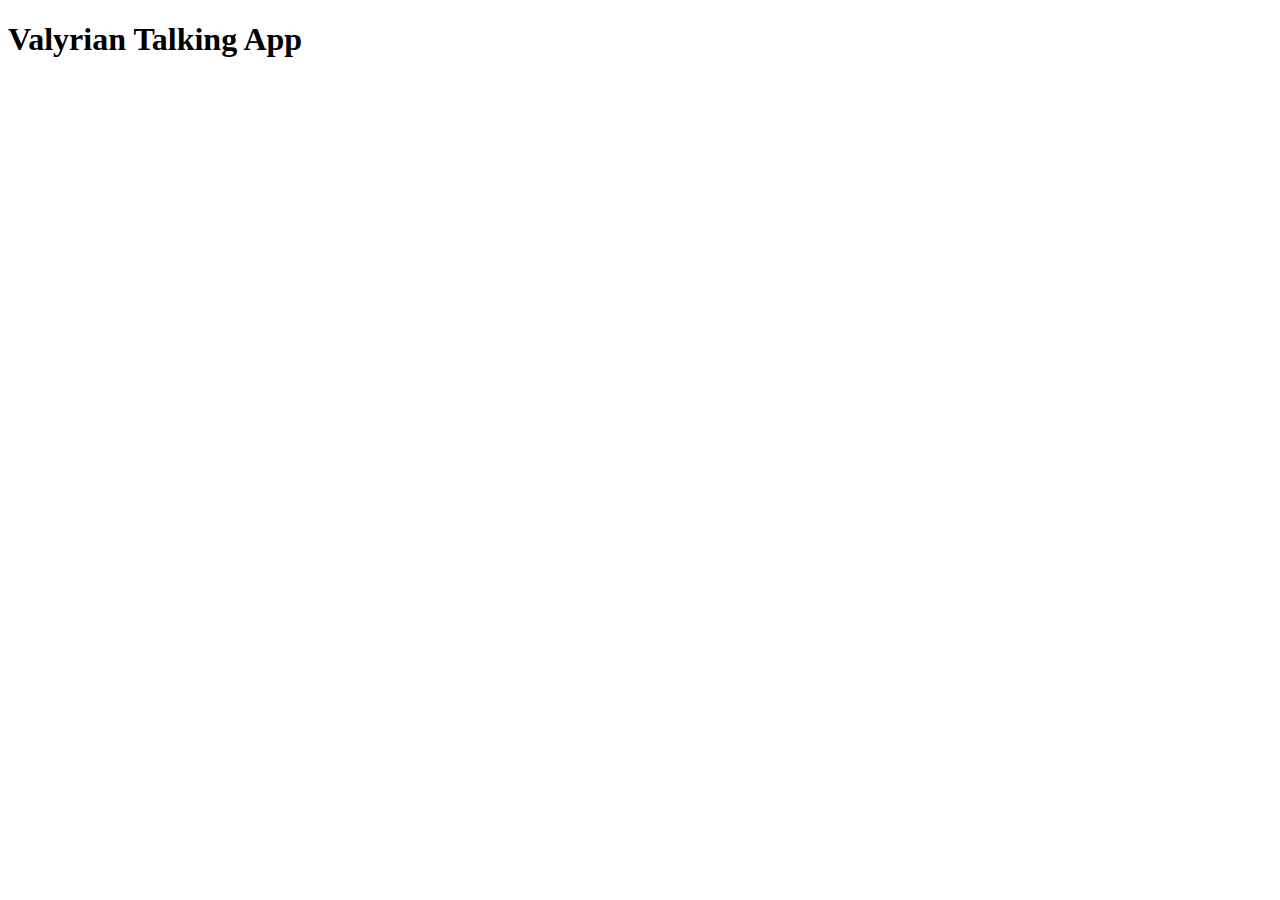
==== index.html @ 003546d3 "Basic Stucture" ====
<!DOCTYPE html>
<html lang="en">

<head>
    <meta charset="UTF-8">
    <meta name="viewport" content="width=device-width, initial-scale=1.0">
    <title>Valyrian Talking App</title>
</head>

<body>
    <h1>Valyrian Talking App</h1>
</body>

</html>
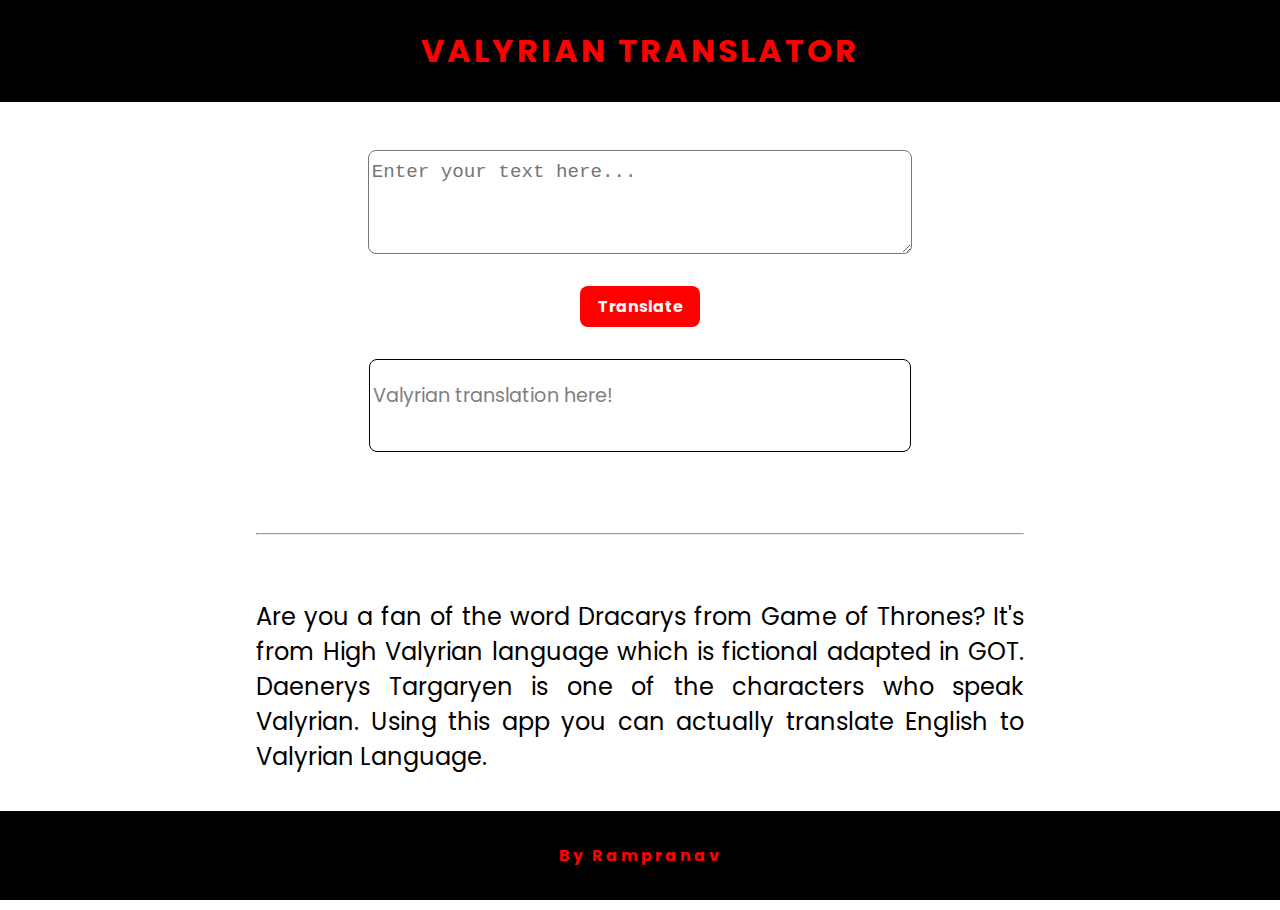
==== commit edb5d134: "Api Fetch,Styles" ====
--- a/index.html
+++ b/index.html
@@ -4,11 +4,40 @@
 <head>
     <meta charset="UTF-8">
     <meta name="viewport" content="width=device-width, initial-scale=1.0">
+    <link rel="stylesheet" href="/css/style.css">
     <title>Valyrian Talking App</title>
 </head>
 
 <body>
-    <h1>Valyrian Talking App</h1>
+    <nav class="navigation">
+        <div class="nav-title">VALYRIAN TRANSLATOR</div>
+    </nav>
+    <div class="content">
+
+        <textarea name="input-text" id="input-text" placeholder="Enter your text here..."></textarea>
+        <button id="btnTranslate">Translate</button>
+        <div class="output-area">
+            <p id="output-text">Valyrian translation here!
+            </p>
+        </div>
+        <div class="content">
+            <button id="clrBtn">Clear</button>
+        </div>
+        <hr>
+        <section class="section">
+            <p>Are you a fan of the word Dracarys from Game of Thrones? It's from High Valyrian language which is
+                fictional adapted in GOT.
+                Daenerys Targaryen is one of the characters who speak Valyrian. Using this app you can actually
+                translate
+                English to Valyrian Language.
+            </p>
+        </section>
+    </div>
+
+    <footer>
+        <div class="footer-header">By Rampranav</div>
+    </footer>
+    <script src="/js/script.js"></script>
 </body>
 
 </html>--- a/css/style.css
+++ b/css/style.css
@@ -0,0 +1,146 @@
+@import url("https://fonts.googleapis.com/css2?family=Poppins:wght@400;700&display=swap");
+
+body {
+  margin: 0;
+  font-family: "Poppins", sans-serif;
+}
+/* fde74c */
+:root {
+  --primary-color: black;
+  --secondary-color: red;
+  --text-secondary: gray;
+}
+/* content */
+.content {
+  width: 60%;
+  margin: auto;
+  text-align: center;
+}
+/* input-text */
+#input-text,
+.output-area {
+  display: block;
+  width: 70%;
+  height: 10vh;
+  padding-top: 10px;
+  padding-left: 3px;
+  margin: auto;
+  margin-top: 3rem;
+  border-radius: 0.5rem;
+  font-size: 1.2rem;
+}
+/* button */
+#btnTranslate,
+#clrBtn {
+  margin-top: 2rem;
+  padding: 0.5rem;
+  border: 0;
+  border-radius: 0.5rem;
+  cursor: pointer;
+  width: 120px;
+  background-color: var(--secondary-color);
+  color: whitesmoke;
+  font-family: "Poppins", sans-serif;
+  font-weight: bold;
+  font-size: 1rem;
+}
+.output-area {
+  text-align: left;
+  border: 1px solid black;
+  padding-top: 1px;
+  margin-top: 2rem;
+  color: var(--text-secondary);
+}
+#clrBtn {
+  visibility: hidden;
+}
+/* Error */
+.error-img {
+  max-width: 450px;
+  display: block;
+  margin: 8rem auto;
+}
+.error-msg {
+  color: var(--text-secondary);
+  margin-bottom: 3rem;
+}
+.error-msg .invert-color {
+  color: var(--secondary-color);
+}
+#tryBtn {
+  text-decoration: none;
+  background-color: var(--secondary-color);
+  padding: 0.7rem 1rem;
+  border-radius: 0.6rem;
+  color: white;
+  font-weight: bold;
+}
+/* nav */
+.navigation {
+  text-align: center;
+  background-color: var(--primary-color);
+  padding: 1.7rem;
+  font-weight: bold;
+  font-size: 2rem;
+  letter-spacing: 3px;
+  color: red;
+  position: sticky;
+  top: 0;
+}
+
+footer {
+  background-color: var(--primary-color);
+  padding: 2rem 0;
+  letter-spacing: 3px;
+  text-align: center;
+  color: red;
+  font-weight: bold;
+  position: fixed;
+  width: 100%;
+  bottom: 0;
+}
+/* section */
+.section {
+  padding: 2rem 0;
+  text-align: justify;
+  margin-bottom: 5rem;
+}
+.section p {
+  font-size: 1.5rem;
+}
+
+@media (max-width: 800px) {
+  #input-text,
+  .output-area {
+    display: block;
+    width: 80%;
+  }
+  .error-img {
+    max-width: 280px;
+    display: block;
+  }
+  .section p {
+    font-size: 1rem;
+  }
+}
+@media (max-width: 600px) {
+  #btnTranslate,
+  #clrBtn {
+    width: 80px;
+    height: 80px;
+    border-radius: 50%;
+    background-color: var(--secondary-color);
+    color: whitesmoke;
+    font-family: "Poppins", sans-serif;
+    font-weight: bold;
+    font-size: small;
+  }
+}
+@media (max-width: 540px) {
+  .output-area {
+    font-size: medium;
+  }
+  .section p {
+    font-size: medium;
+  }
+}
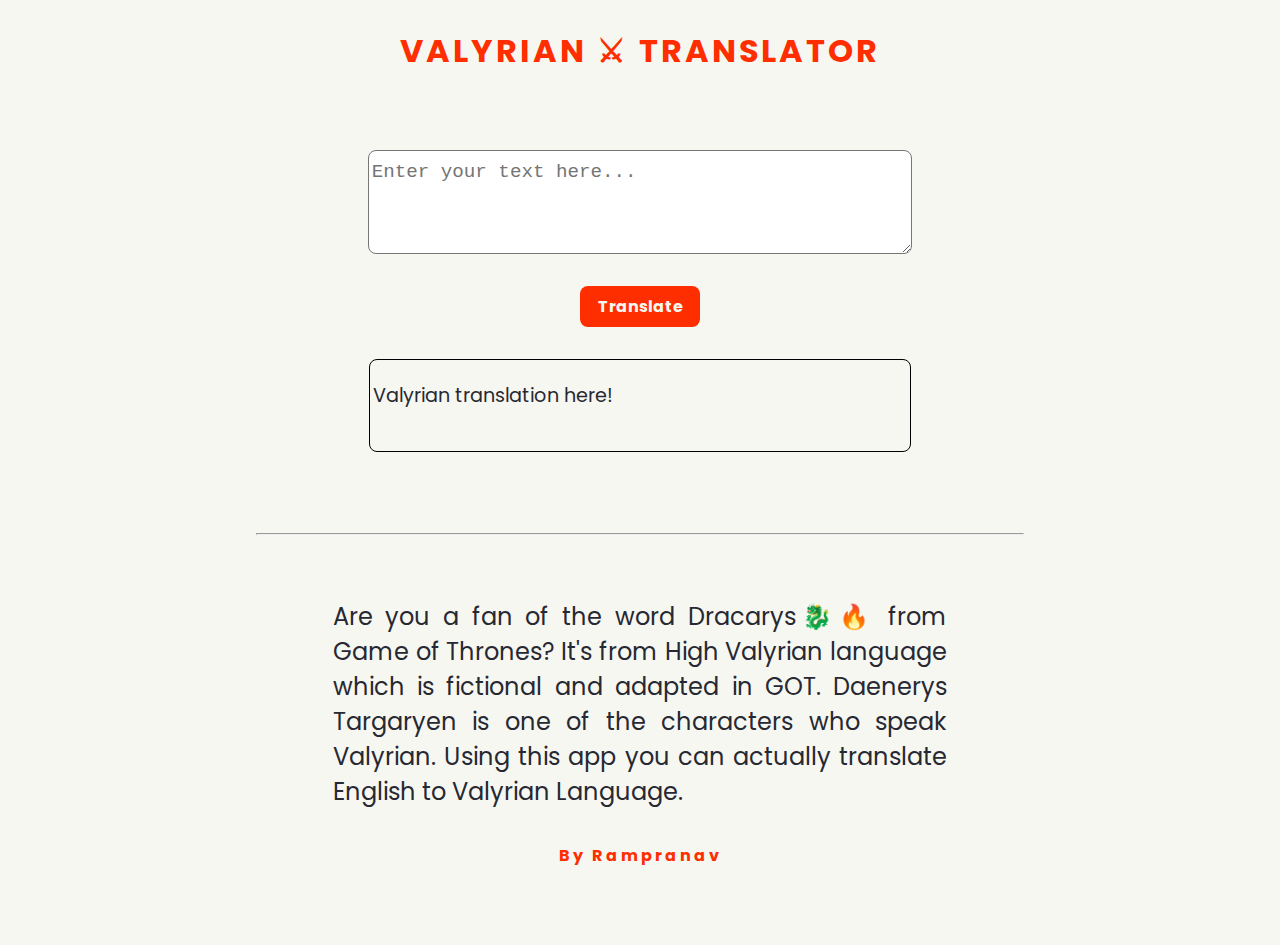
==== commit 72ffc970: "Navbar Style" ====
--- a/index.html
+++ b/index.html
@@ -10,7 +10,7 @@
 
 <body>
     <nav class="navigation">
-        <div class="nav-title">VALYRIAN TRANSLATOR</div>
+        <div class="nav-title">VALYRIAN ⚔ TRANSLATOR</div>
     </nav>
     <div class="content">
 
@@ -25,8 +25,8 @@
         </div>
         <hr>
         <section class="section">
-            <p>Are you a fan of the word Dracarys from Game of Thrones? It's from High Valyrian language which is
-                fictional adapted in GOT.
+            <p>Are you a fan of the word Dracarys🐉🔥 from Game of Thrones? It's from High Valyrian language which is
+                fictional and adapted in GOT.
                 Daenerys Targaryen is one of the characters who speak Valyrian. Using this app you can actually
                 translate
                 English to Valyrian Language.
--- a/css/style.css
+++ b/css/style.css
@@ -1,15 +1,20 @@
 @import url("https://fonts.googleapis.com/css2?family=Poppins:wght@400;700&display=swap");
+
+:root {
+  --primary-color: #272932;
+  --secondary-color: #ff2e00;
+  --text-secondary: gray;
+  --text-primary: #f7f7f2;
+}
 
 body {
   margin: 0;
   font-family: "Poppins", sans-serif;
+  /* background-image: linear-gradient(120deg, red, white); */
+  background-color: var(--text-primary);
+  color: var(--primary-color);
 }
-/* fde74c */
-:root {
-  --primary-color: black;
-  --secondary-color: red;
-  --text-secondary: gray;
-}
+
 /* content */
 .content {
   width: 60%;
@@ -39,7 +44,7 @@
   cursor: pointer;
   width: 120px;
   background-color: var(--secondary-color);
-  color: whitesmoke;
+  color: var(--text-primary);
   font-family: "Poppins", sans-serif;
   font-weight: bold;
   font-size: 1rem;
@@ -49,7 +54,7 @@
   border: 1px solid black;
   padding-top: 1px;
   margin-top: 2rem;
-  color: var(--text-secondary);
+  color: var(--primary-color);
 }
 #clrBtn {
   visibility: hidden;
@@ -72,35 +77,37 @@
   background-color: var(--secondary-color);
   padding: 0.7rem 1rem;
   border-radius: 0.6rem;
-  color: white;
+  color: var(--text-primary);
   font-weight: bold;
 }
 /* nav */
 .navigation {
   text-align: center;
-  background-color: var(--primary-color);
+  background-color: var(--text-primary);
   padding: 1.7rem;
   font-weight: bold;
   font-size: 2rem;
   letter-spacing: 3px;
-  color: red;
+  color: var(--secondary-color);
   position: sticky;
   top: 0;
 }
 
 footer {
-  background-color: var(--primary-color);
+  background-color: var(--text-primary);
   padding: 2rem 0;
   letter-spacing: 3px;
   text-align: center;
-  color: red;
   font-weight: bold;
   position: fixed;
   width: 100%;
   bottom: 0;
+  color: var(--secondary-color);
 }
 /* section */
 .section {
+  width: 80%;
+  margin: auto;
   padding: 2rem 0;
   text-align: justify;
   margin-bottom: 5rem;
@@ -130,7 +137,7 @@
     height: 80px;
     border-radius: 50%;
     background-color: var(--secondary-color);
-    color: whitesmoke;
+    color: var(--text-primary);
     font-family: "Poppins", sans-serif;
     font-weight: bold;
     font-size: small;
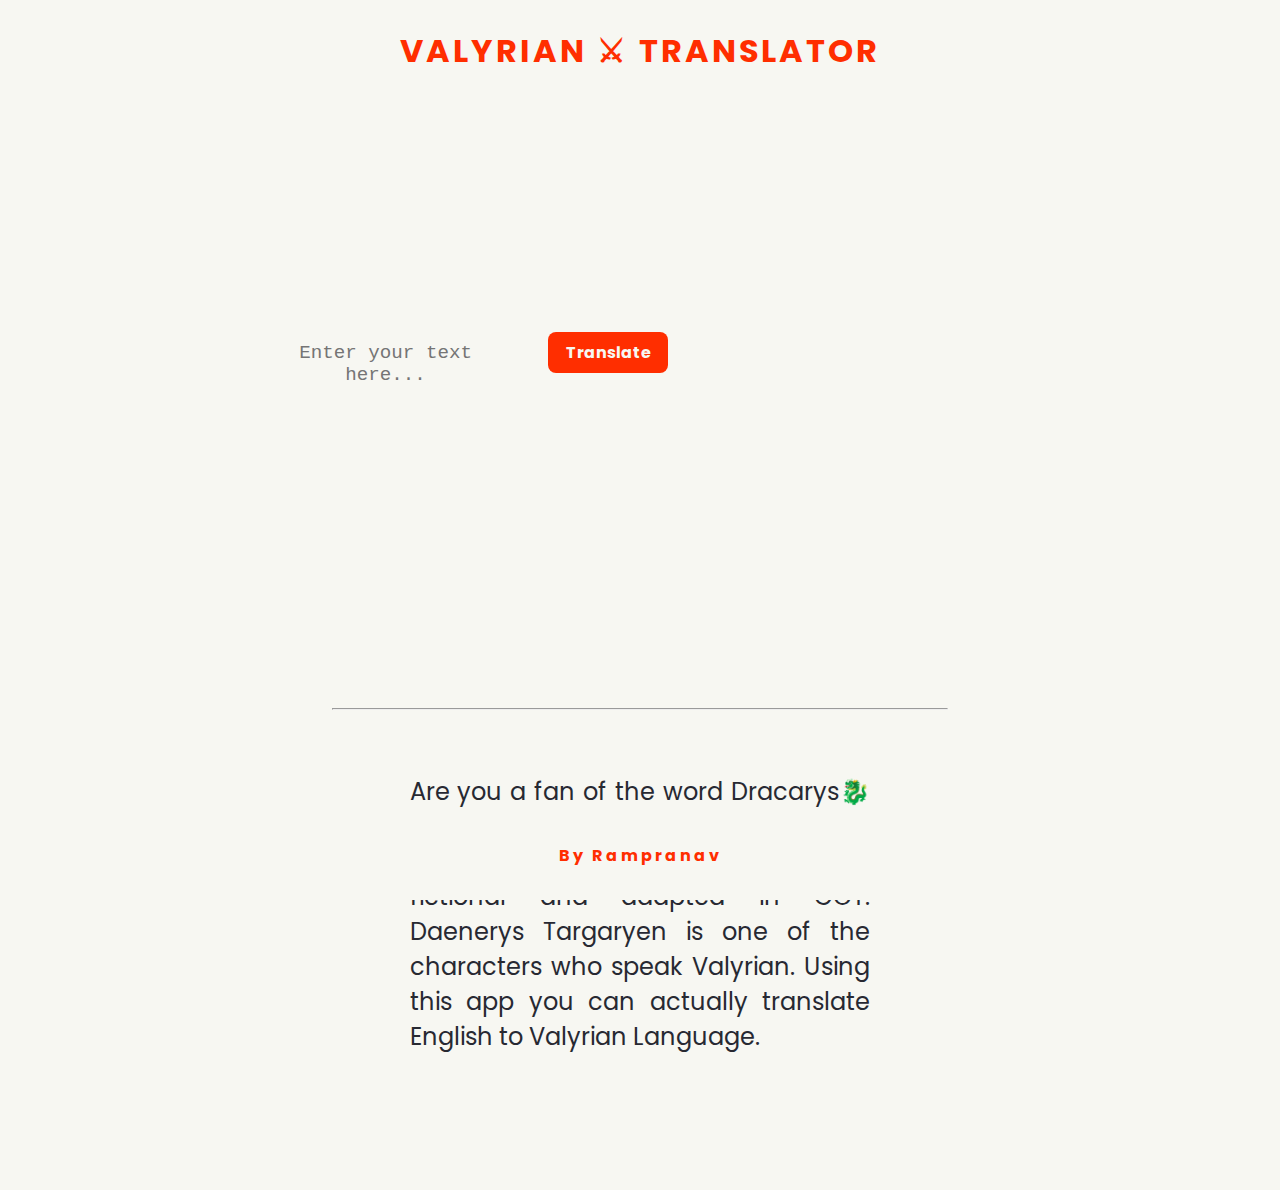
==== commit 35ac9389: "Layout Change" ====
--- a/index.html
+++ b/index.html
@@ -13,18 +13,24 @@
         <div class="nav-title">VALYRIAN ⚔ TRANSLATOR</div>
     </nav>
     <div class="content">
+        <div class="row">
+            <div class="col input-area">
+                <textarea name="input-text" id="input-text" placeholder="Enter your text here..."></textarea>
+            </div>
+            <div class="col btns">
+                <button id="btnTranslate">Translate</button>
+                <button id="clrBtn">Clear</button>
+            </div>
+            <div class="col output-area">
+                <p id="output-text">
+                </p>
+            </div>
 
-        <textarea name="input-text" id="input-text" placeholder="Enter your text here..."></textarea>
-        <button id="btnTranslate">Translate</button>
-        <div class="output-area">
-            <p id="output-text">Valyrian translation here!
-            </p>
-        </div>
-        <div class="content">
-            <button id="clrBtn">Clear</button>
         </div>
         <hr>
+
         <section class="section">
+
             <p>Are you a fan of the word Dracarys🐉🔥 from Game of Thrones? It's from High Valyrian language which is
                 fictional and adapted in GOT.
                 Daenerys Targaryen is one of the characters who speak Valyrian. Using this app you can actually
--- a/css/style.css
+++ b/css/style.css
@@ -14,25 +14,45 @@
   background-color: var(--text-primary);
   color: var(--primary-color);
 }
-
-/* content */
+/* errorpage */
 .content {
   width: 60%;
   margin: auto;
   text-align: center;
 }
+.row {
+  display: flex;
+  justify-content: center;
+  align-items: center;
+}
+
 /* input-text */
 #input-text,
 .output-area {
-  display: block;
-  width: 70%;
-  height: 10vh;
+  height: 15vh;
+  background: none;
   padding-top: 10px;
-  padding-left: 3px;
+  margin-top: 3rem;
+  font-size: 1.2rem;
+  padding: 10rem 2rem;
+  border: 0;
+}
+#input-text {
+  resize: none;
+  width: 80%;
+  padding-right: 5rem;
+  padding-top: 15rem;
+  text-align: center;
   margin: auto;
-  margin-top: 3rem;
-  border-radius: 0.5rem;
-  font-size: 1.2rem;
+  outline: none;
+}
+.input-area,
+.output-area {
+  width: 40%;
+}
+
+.btns {
+  padding: 0 3rem;
 }
 /* button */
 #btnTranslate,
@@ -48,11 +68,9 @@
   font-family: "Poppins", sans-serif;
   font-weight: bold;
   font-size: 1rem;
+  display: block;
 }
 .output-area {
-  text-align: left;
-  border: 1px solid black;
-  padding-top: 1px;
   margin-top: 2rem;
   color: var(--primary-color);
 }
@@ -106,7 +124,7 @@
 }
 /* section */
 .section {
-  width: 80%;
+  width: 60%;
   margin: auto;
   padding: 2rem 0;
   text-align: justify;
@@ -115,12 +133,15 @@
 .section p {
   font-size: 1.5rem;
 }
+hr {
+  margin-top: 4rem;
+  width: 80%;
+}
 
 @media (max-width: 800px) {
   #input-text,
   .output-area {
     display: block;
-    width: 80%;
   }
   .error-img {
     max-width: 280px;
@@ -133,14 +154,12 @@
 @media (max-width: 600px) {
   #btnTranslate,
   #clrBtn {
-    width: 80px;
-    height: 80px;
-    border-radius: 50%;
-    background-color: var(--secondary-color);
-    color: var(--text-primary);
-    font-family: "Poppins", sans-serif;
-    font-weight: bold;
     font-size: small;
+    margin-left: 0.5rem;
+  }
+  #input-text,
+  .output-area {
+    text-align: justify;
   }
 }
 @media (max-width: 540px) {
@@ -150,4 +169,9 @@
   .section p {
     font-size: medium;
   }
+  #btnTranslate,
+  #clrBtn {
+    width: 90%;
+    font-size: small;
+  }
 }
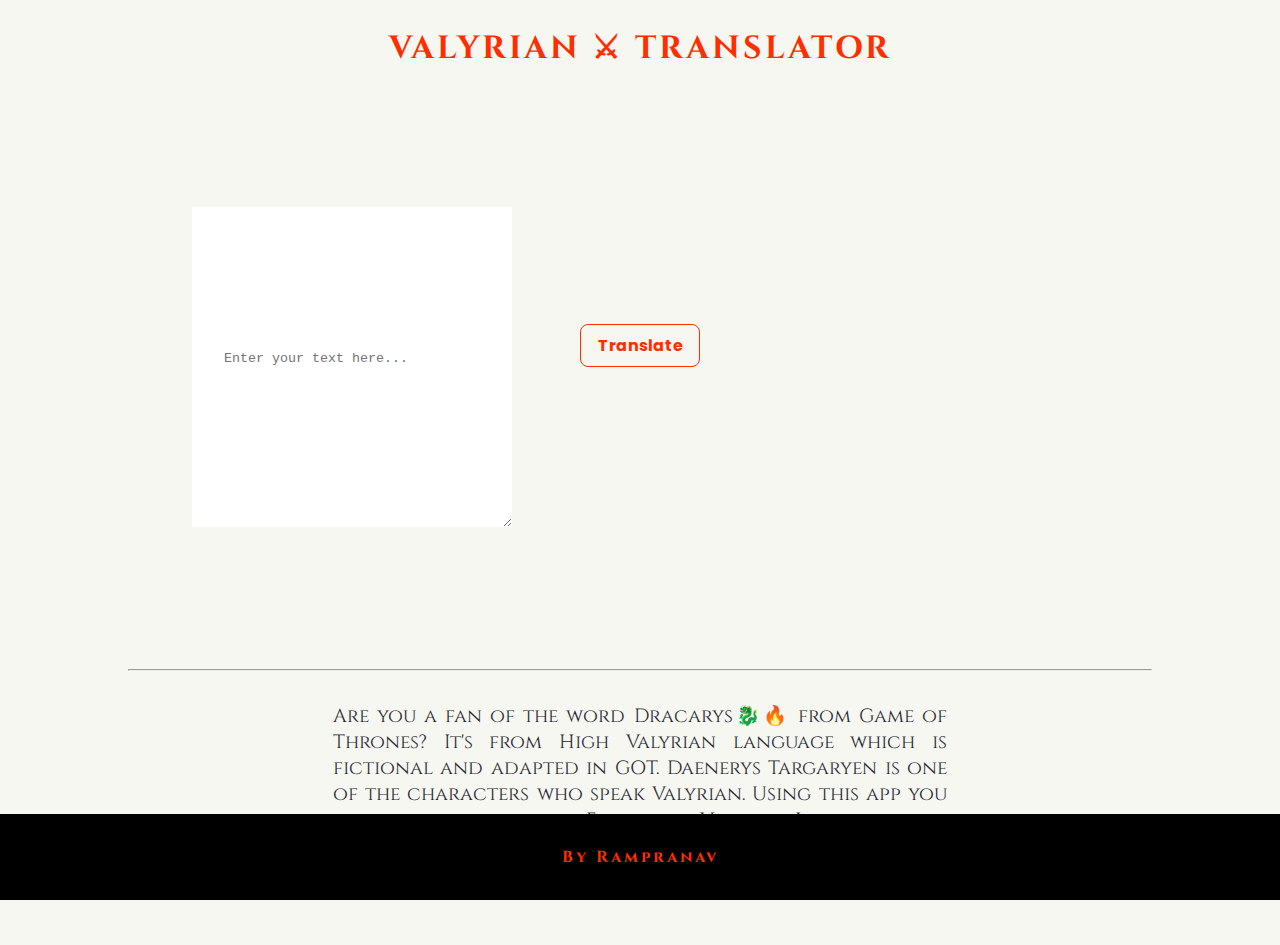
==== commit 73795271: "Added Flexbox Style" ====
--- a/index.html
+++ b/index.html
@@ -12,23 +12,20 @@
     <nav class="navigation">
         <div class="nav-title">VALYRIAN ⚔ TRANSLATOR</div>
     </nav>
+    <div class="row">
+        <div class="col input-area">
+            <textarea name="input-text" id="input-text" placeholder="Enter your text here..."></textarea>
+        </div>
+        <div class="col btns">
+            <button id="btnTranslate">Translate</button>
+            <button id="clrBtn">Clear</button>
+        </div>
+        <div class="col output-area">
+            <p id="output-text"></p>
+        </div>
+    </div>
     <div class="content">
-        <div class="row">
-            <div class="col input-area">
-                <textarea name="input-text" id="input-text" placeholder="Enter your text here..."></textarea>
-            </div>
-            <div class="col btns">
-                <button id="btnTranslate">Translate</button>
-                <button id="clrBtn">Clear</button>
-            </div>
-            <div class="col output-area">
-                <p id="output-text">
-                </p>
-            </div>
-
-        </div>
         <hr>
-
         <section class="section">
 
             <p>Are you a fan of the word Dracarys🐉🔥 from Game of Thrones? It's from High Valyrian language which is
--- a/css/style.css
+++ b/css/style.css
@@ -1,22 +1,26 @@
 @import url("https://fonts.googleapis.com/css2?family=Poppins:wght@400;700&display=swap");
-
+@import url("https://fonts.googleapis.com/css2?family=Cinzel:wght@400;700&display=swap");
 :root {
   --primary-color: #272932;
   --secondary-color: #ff2e00;
   --text-secondary: gray;
   --text-primary: #f7f7f2;
 }
-
+* {
+  margin: 0;
+  padding: 0;
+  box-sizing: border-box;
+}
 body {
   margin: 0;
   font-family: "Poppins", sans-serif;
-  /* background-image: linear-gradient(120deg, red, white); */
+  font-family: "Cinzel", serif;
   background-color: var(--text-primary);
   color: var(--primary-color);
 }
 /* errorpage */
 .content {
-  width: 60%;
+  width: 80%;
   margin: auto;
   text-align: center;
 }
@@ -24,37 +28,36 @@
   display: flex;
   justify-content: center;
   align-items: center;
+  height: 60vh;
+}
+.col {
+  height: 20rem;
+  width: 20rem;
+}
+.output-area {
+  padding: 0 1rem;
+  padding-top: 9rem;
 }
 
-/* input-text */
-#input-text,
-.output-area {
-  height: 15vh;
-  background: none;
-  padding-top: 10px;
-  margin-top: 3rem;
-  font-size: 1.2rem;
-  padding: 10rem 2rem;
+#output-text {
+  word-wrap: break-word;
+}
+
+#input-text {
+  height: 20rem;
+  padding-top: 9rem;
+  padding-left: 2rem;
+  width: 100%;
   border: 0;
 }
-#input-text {
-  resize: none;
-  width: 80%;
-  padding-right: 5rem;
-  padding-top: 15rem;
-  text-align: center;
-  margin: auto;
-  outline: none;
-}
-.input-area,
-.output-area {
-  width: 40%;
+.btns {
+  display: flex;
+  flex-direction: column;
+  justify-content: center;
+  align-items: center;
+  width: 20%;
 }
 
-.btns {
-  padding: 0 3rem;
-}
-/* button */
 #btnTranslate,
 #clrBtn {
   margin-top: 2rem;
@@ -63,17 +66,14 @@
   border-radius: 0.5rem;
   cursor: pointer;
   width: 120px;
-  background-color: var(--secondary-color);
-  color: var(--text-primary);
+  background-color: var(--text-primary);
+  color: var(--secondary-color);
   font-family: "Poppins", sans-serif;
   font-weight: bold;
   font-size: 1rem;
-  display: block;
+  border: 1px solid var(--secondary-color);
 }
-.output-area {
-  margin-top: 2rem;
-  color: var(--primary-color);
-}
+
 #clrBtn {
   visibility: hidden;
 }
@@ -112,7 +112,7 @@
 }
 
 footer {
-  background-color: var(--text-primary);
+  background-color: black;
   padding: 2rem 0;
   letter-spacing: 3px;
   text-align: center;
@@ -131,47 +131,42 @@
   margin-bottom: 5rem;
 }
 .section p {
-  font-size: 1.5rem;
+  font-size: 1.2rem;
 }
 hr {
-  margin-top: 4rem;
-  width: 80%;
+  margin-top: 2rem;
 }
 
-@media (max-width: 800px) {
-  #input-text,
-  .output-area {
-    display: block;
+@media (max-width: 680px) {
+  .row {
+    flex-direction: column;
+    justify-content: center;
   }
-  .error-img {
-    max-width: 280px;
-    display: block;
+  #input-text {
+    height: 10rem;
+    padding: 1rem;
+    width: 100%;
   }
-  .section p {
-    font-size: 1rem;
+  .input-area {
+    height: 10rem;
   }
-}
-@media (max-width: 600px) {
   #btnTranslate,
   #clrBtn {
-    font-size: small;
-    margin-left: 0.5rem;
+    margin-top: 0.5rem;
+    padding: 0.5rem;
+    cursor: pointer;
+    width: 110px;
   }
-  #input-text,
   .output-area {
-    text-align: justify;
-  }
-}
-@media (max-width: 540px) {
-  .output-area {
+    padding: 1rem;
     font-size: medium;
+    white-space: initial;
   }
   .section p {
     font-size: medium;
   }
-  #btnTranslate,
-  #clrBtn {
-    width: 90%;
-    font-size: small;
+  .btns {
+    width: 20%;
+    height: 15rem;
   }
 }
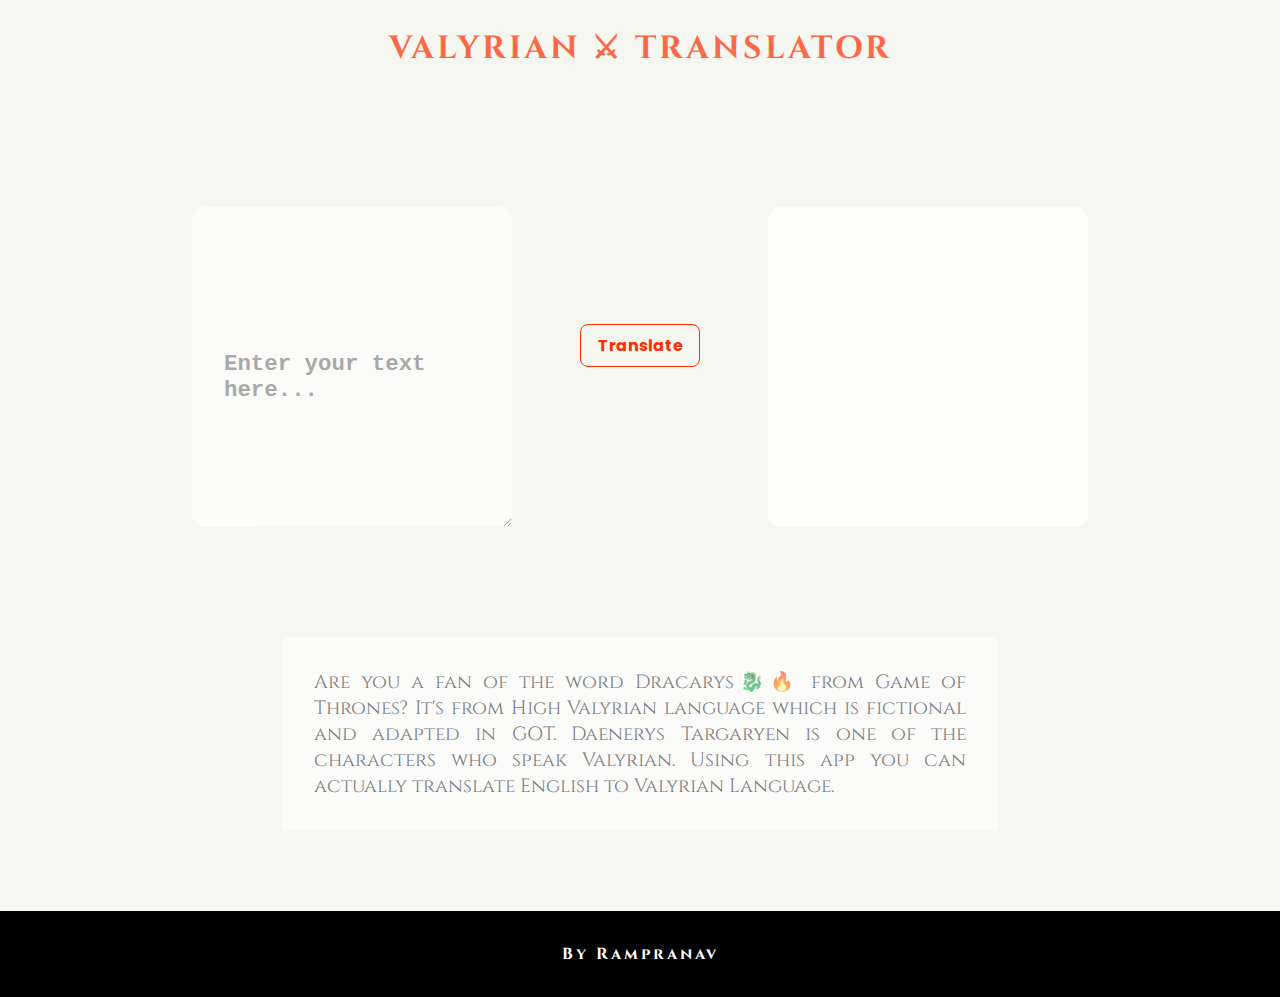
==== commit e467a16a: "Added Background" ====
--- a/index.html
+++ b/index.html
@@ -25,7 +25,6 @@
         </div>
     </div>
     <div class="content">
-        <hr>
         <section class="section">
 
             <p>Are you a fan of the word Dracarys🐉🔥 from Game of Thrones? It's from High Valyrian language which is
--- a/css/style.css
+++ b/css/style.css
@@ -17,6 +17,10 @@
   font-family: "Cinzel", serif;
   background-color: var(--text-primary);
   color: var(--primary-color);
+  background-image: url(/img/dracarys.jpg);
+  background-repeat: no-repeat;
+  background-size: cover;
+  background-attachment: fixed;
 }
 /* errorpage */
 .content {
@@ -37,11 +41,16 @@
 .output-area {
   padding: 0 1rem;
   padding-top: 9rem;
+  background: rgba(255, 255, 255, 0.7);
+  font-weight: bold;
+  color: black;
+  font-size: 1.4rem;
+  border-radius: 0.8rem;
 }
 
-#output-text {
+/* #output-text {
   word-wrap: break-word;
-}
+} */
 
 #input-text {
   height: 20rem;
@@ -49,6 +58,11 @@
   padding-left: 2rem;
   width: 100%;
   border: 0;
+  border-radius: 0.8rem;
+  background-color: white;
+  opacity: 60%;
+  font-weight: bold;
+  font-size: 1.4rem;
 }
 .btns {
   display: flex;
@@ -107,8 +121,7 @@
   font-size: 2rem;
   letter-spacing: 3px;
   color: var(--secondary-color);
-  position: sticky;
-  top: 0;
+  opacity: 70%;
 }
 
 footer {
@@ -117,28 +130,28 @@
   letter-spacing: 3px;
   text-align: center;
   font-weight: bold;
-  position: fixed;
-  width: 100%;
-  bottom: 0;
-  color: var(--secondary-color);
+  color: white;
 }
 /* section */
 .section {
-  width: 60%;
+  width: 70%;
   margin: auto;
-  padding: 2rem 0;
+  padding: 2rem 2rem;
   text-align: justify;
   margin-bottom: 5rem;
+  background-color: white;
+  opacity: 60%;
 }
 .section p {
   font-size: 1.2rem;
 }
-hr {
-  margin-top: 2rem;
-}
 
 @media (max-width: 680px) {
+  .section {
+    margin-top: 5rem;
+  }
   .row {
+    margin-top: 4rem;
     flex-direction: column;
     justify-content: center;
   }
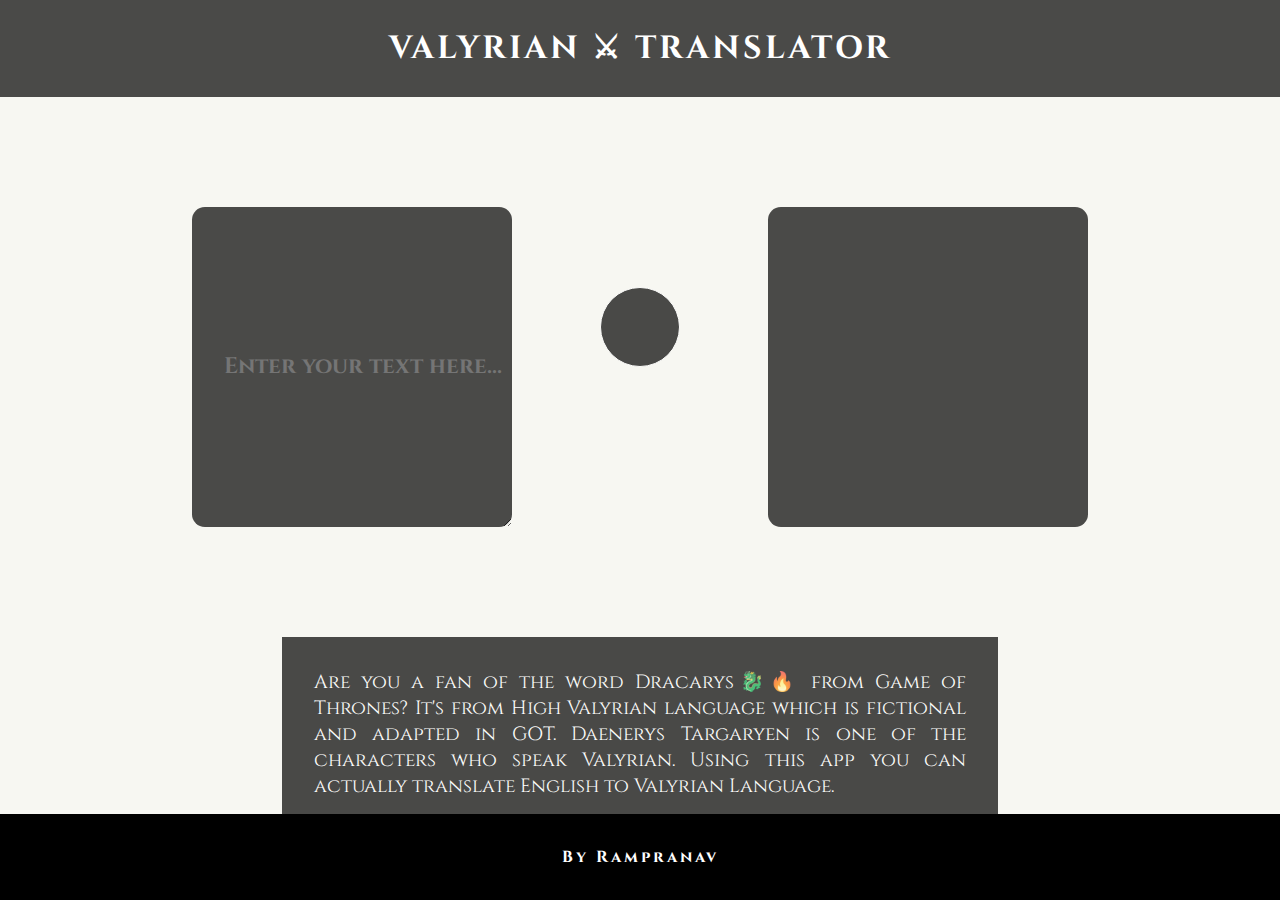
==== commit 1b315226: "Added Validation and Background Style" ====
--- a/index.html
+++ b/index.html
@@ -5,6 +5,9 @@
     <meta charset="UTF-8">
     <meta name="viewport" content="width=device-width, initial-scale=1.0">
     <link rel="stylesheet" href="/css/style.css">
+    <link rel="stylesheet" href="https://pro.fontawesome.com/releases/v5.10.0/css/all.css"
+        integrity="sha384-AYmEC3Yw5cVb3ZcuHtOA93w35dYTsvhLPVnYs9eStHfGJvOvKxVfELGroGkvsg+p" crossorigin="anonymous" />
+    <link rel="icon" href="/img/sword.png">
     <title>Valyrian Talking App</title>
 </head>
 
@@ -17,7 +20,7 @@
             <textarea name="input-text" id="input-text" placeholder="Enter your text here..."></textarea>
         </div>
         <div class="col btns">
-            <button id="btnTranslate">Translate</button>
+            <button id="btnTranslate"><i class="fas fa-angle-double-right"></i></button>
             <button id="clrBtn">Clear</button>
         </div>
         <div class="col output-area">
--- a/css/style.css
+++ b/css/style.css
@@ -11,7 +11,7 @@
   padding: 0;
   box-sizing: border-box;
 }
-body {
+body:not(.errorpage) {
   margin: 0;
   font-family: "Poppins", sans-serif;
   font-family: "Cinzel", serif;
@@ -41,9 +41,9 @@
 .output-area {
   padding: 0 1rem;
   padding-top: 9rem;
-  background: rgba(255, 255, 255, 0.7);
+  background: rgba(0, 0, 0, 0.7);
   font-weight: bold;
-  color: black;
+  color: white;
   font-size: 1.4rem;
   border-radius: 0.8rem;
 }
@@ -53,14 +53,15 @@
 } */
 
 #input-text {
+  font-family: "Cinzel", serif;
   height: 20rem;
   padding-top: 9rem;
   padding-left: 2rem;
   width: 100%;
   border: 0;
   border-radius: 0.8rem;
-  background-color: white;
-  opacity: 60%;
+  background: rgba(0, 0, 0, 0.7);
+  color: white;
   font-weight: bold;
   font-size: 1.4rem;
 }
@@ -77,15 +78,17 @@
   margin-top: 2rem;
   padding: 0.5rem;
   border: 0;
-  border-radius: 0.5rem;
+  border-radius: 50%;
   cursor: pointer;
-  width: 120px;
-  background-color: var(--text-primary);
-  color: var(--secondary-color);
+  width: 80px;
+  height: 80px;
+  background-color: black;
+  opacity: 70%;
   font-family: "Poppins", sans-serif;
   font-weight: bold;
   font-size: 1rem;
-  border: 1px solid var(--secondary-color);
+  color: white;
+  border: 1px solid white;
 }
 
 #clrBtn {
@@ -115,13 +118,13 @@
 /* nav */
 .navigation {
   text-align: center;
-  background-color: var(--text-primary);
+  background: rgba(0, 0, 0, 0.7);
   padding: 1.7rem;
   font-weight: bold;
   font-size: 2rem;
   letter-spacing: 3px;
   color: var(--secondary-color);
-  opacity: 70%;
+  color: white;
 }
 
 footer {
@@ -131,16 +134,20 @@
   text-align: center;
   font-weight: bold;
   color: white;
+  bottom: 0;
+  position: fixed;
+  width: 100%;
 }
 /* section */
-.section {
+.section:not(.errorpage) {
   width: 70%;
   margin: auto;
   padding: 2rem 2rem;
   text-align: justify;
-  margin-bottom: 5rem;
-  background-color: white;
-  opacity: 60%;
+  margin-bottom: 3rem;
+  background-color: black;
+  opacity: 70%;
+  color: white;
 }
 .section p {
   font-size: 1.2rem;
@@ -148,6 +155,7 @@
 
 @media (max-width: 680px) {
   .section {
+    margin-bottom: 6rem;
     margin-top: 5rem;
   }
   .row {
@@ -168,7 +176,6 @@
     margin-top: 0.5rem;
     padding: 0.5rem;
     cursor: pointer;
-    width: 110px;
   }
   .output-area {
     padding: 1rem;
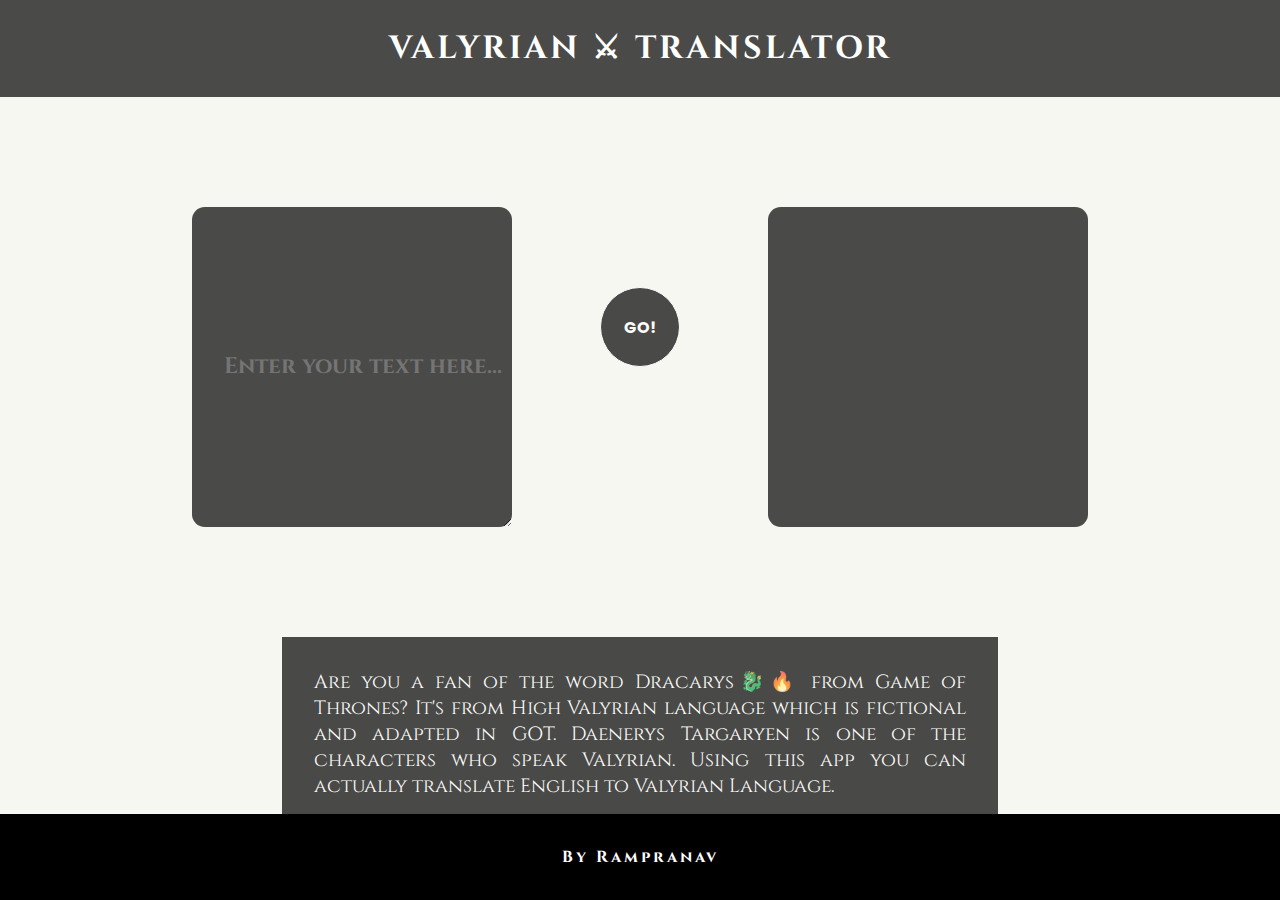
==== commit 96648a65: "Error Img Style" ====
--- a/index.html
+++ b/index.html
@@ -20,7 +20,7 @@
             <textarea name="input-text" id="input-text" placeholder="Enter your text here..."></textarea>
         </div>
         <div class="col btns">
-            <button id="btnTranslate"><i class="fas fa-angle-double-right"></i></button>
+            <button id="btnTranslate">GO!</button>
             <button id="clrBtn">Clear</button>
         </div>
         <div class="col output-area">
--- a/css/style.css
+++ b/css/style.css
@@ -28,6 +28,7 @@
   margin: auto;
   text-align: center;
 }
+
 .row {
   display: flex;
   justify-content: center;
@@ -98,14 +99,11 @@
 .error-img {
   max-width: 450px;
   display: block;
-  margin: 8rem auto;
+  margin: 5rem auto;
 }
 .error-msg {
   color: var(--text-secondary);
   margin-bottom: 3rem;
-}
-.error-msg .invert-color {
-  color: var(--secondary-color);
 }
 #tryBtn {
   text-decoration: none;
@@ -149,14 +147,15 @@
   opacity: 70%;
   color: white;
 }
+
 .section p {
   font-size: 1.2rem;
 }
 
 @media (max-width: 680px) {
-  .section {
+  .content {
     margin-bottom: 6rem;
-    margin-top: 5rem;
+    margin-top: 4rem;
   }
   .row {
     margin-top: 4rem;
@@ -189,4 +188,16 @@
     width: 20%;
     height: 15rem;
   }
-}
+  .navigation {
+    font-size: medium;
+  }
+  .error-img {
+    max-width: 280px;
+    display: block;
+  }
+  .error-msg {
+    color: var(--text-secondary);
+    margin-bottom: 3rem;
+    font-size: medium;
+  }
+}
